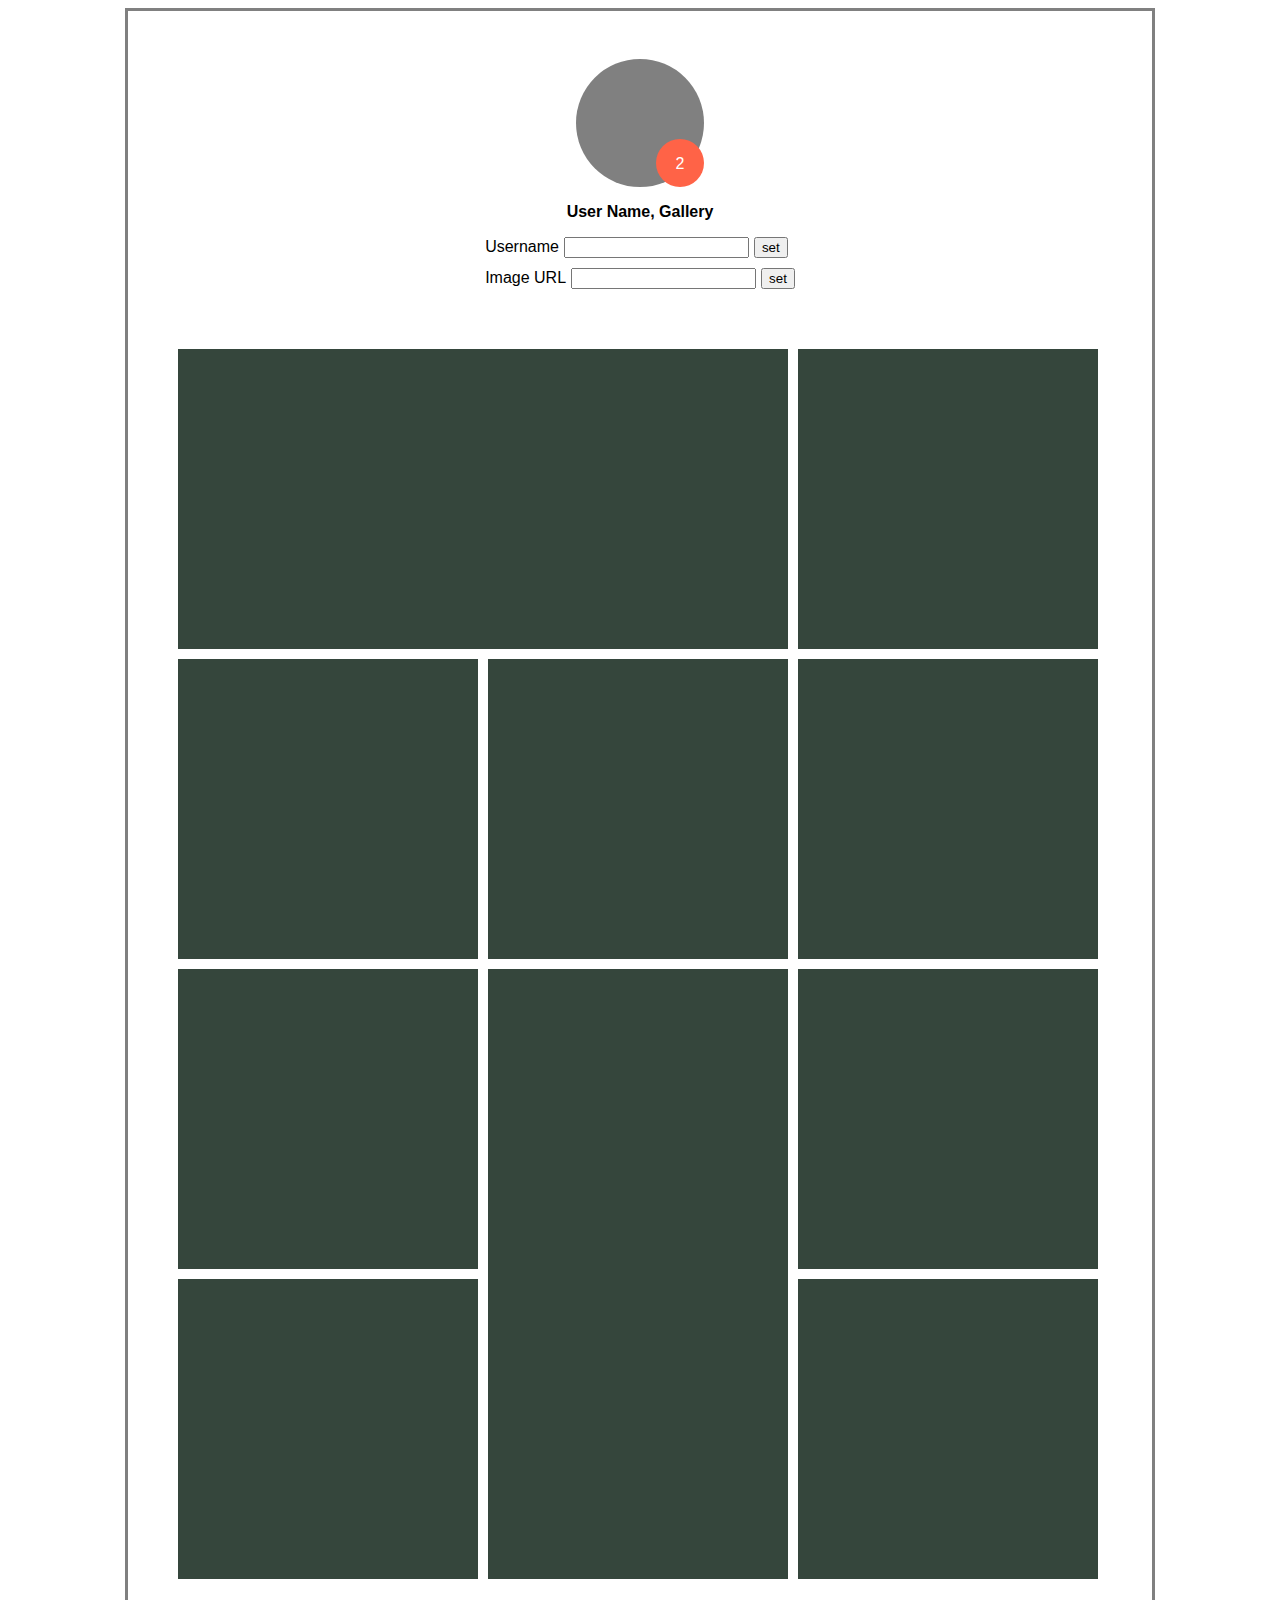
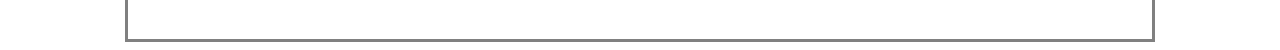
==== ITF-WEB-PRO-2/index.html @ 0387a829 "Add files via upload" ====
<!DOCTYPE html>
<html lang="en">
<head>
    <meta charset="UTF-8">
    <meta name="viewport" content="width=device-width, initial-scale=1.0">
    <title>Huhe</title>
    <link rel="stylesheet" href="./styles.css" />
    <script>
        function display(){
            document.getElementById("myusername").innerHTML = document.getElementById("username").value + "'s Gallery"
        }
        function setImage(){
            document.getElementsById("profileimg").style.backgroundImage = "url(" + document.getElementById("image_url").value + ")";
        }
    </script>
</head>
<body>
    <div class="content">
        <div class="flex-top">
            <div class="flex-item-1">
                <!--Avatar-->
                <div class="avatar" id="profileimg"></div>
                <div class="noti"><p>2</p></div>
            </div>
            <div>
                <a href="https://translate.google.com/" class="on-hover">
                <p style="font-weight: 700;" id="myusername">User Name, Gallery</p>
                </a>
            </div>
            <div class="flex-item-2">
                <div><label>Username</label><input type="text" style="margin-left: 5px;" id="username"><button style="margin-left: 5px;" onclick="display()">set</button></div>
                <div><label>Image URL</label><input type="text" style="margin-left: 5px;" id="image_url"><button style="margin-left: 5px;" onclick="setImage()">set</button></div>
                <div></div>
            </div>
        </div>
        <div class="gallery">
            <div class="gallery-item" style="grid-column: span 2 / span 2;"></div>
            <div class="gallery-item"></div> 
            <div class="gallery-item"></div>
            <div class="gallery-item"></div>
            <div class="gallery-item"></div>
            <div class="gallery-item"></div>
            <div class="gallery-item" style="grid-row: span 2 / span 2;"></div>
            <div class="gallery-item"></div>
            <div class="gallery-item"></div>
            <div class="gallery-item"></div>
            <div class="gallery-item"></div>
            <div class="gallery-item"></div>
        </div>
    </div>
</body>
</html>
---- ITF-WEB-PRO-2/styles.css ----
body {
    font-family: sans-serif;
}

.content {
    border: 3px solid grey;
    width: 1024px;
    margin: auto;

}

.flex-top {
    display: flex;
    flex-direction: column;
    align-items: center;
}

.flex-item-1 {
    position: relative;
    margin-top: 48px;
    margin-left: auto;
    margin-right: auto;
}

.flex-item-2 {
    display: flex;
    flex-direction: column;
    gap: 10px;
}

.avatar {
    background-color: grey;
    overflow: hidden;
    width: 128px;
    height: 128px;
    border-radius: 9999px;
}

.gallery {
    padding: 50px;
    display: grid;
    grid-template-columns: repeat(3, 300px);
    grid-template-rows: repeat(4, 300px);
    gap: 10px;
    place-items: center;
    margin-left: auto;
    margin-right: auto;
}

.gallery-item {
    background-color: rgb(53, 70, 60);
    width: 100%;
    height: 100%;
}

.on-hover {
    text-decoration: none;
    color: black;
}

.on-hover:hover {
    text-decoration: underline;
    color: brown;
}
.noti {
    position: absolute;
    display: grid;
    background-color: tomato;
    width: 3rem;
    height: 3rem;
    border-radius: 9999px;
    right: 0;
    bottom: 0;
    place-items: center;
    color: white;

}
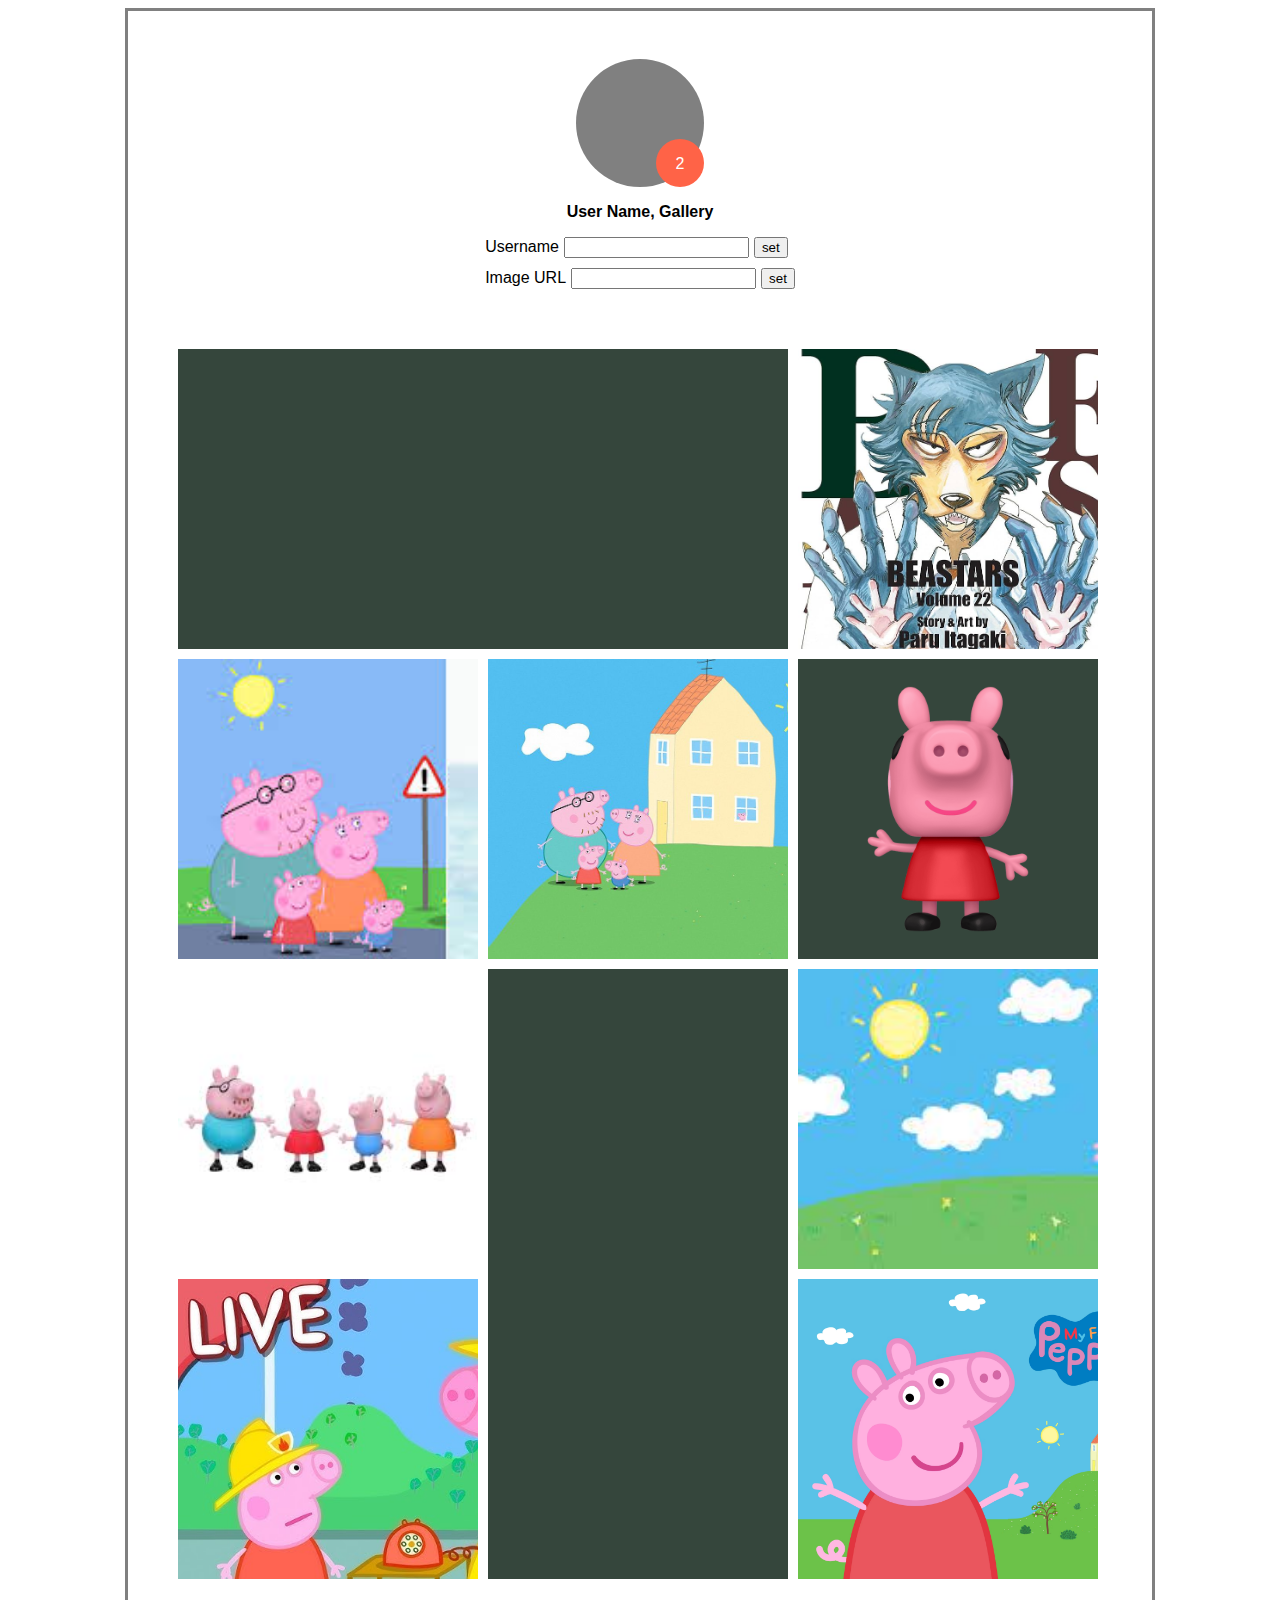
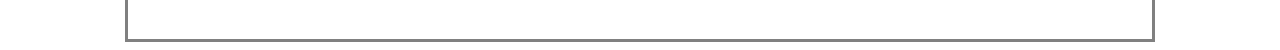
==== commit 1b5098eb: "แก้" ====
--- a/ITF-WEB-PRO-2/index.html
+++ b/ITF-WEB-PRO-2/index.html
@@ -10,7 +10,7 @@
             document.getElementById("myusername").innerHTML = document.getElementById("username").value + "'s Gallery"
         }
         function setImage(){
-            document.getElementsById("profileimg").style.backgroundImage = "url(" + document.getElementById("image_url").value + ")";
+            document.getElementById("profileimg").style.backgroundImage = "url(" + document.getElementById("image_url").value + ")";
         }
     </script>
 </head>
@@ -34,18 +34,18 @@
             </div>
         </div>
         <div class="gallery">
-            <div class="gallery-item" style="grid-column: span 2 / span 2;"></div>
-            <div class="gallery-item"></div> 
-            <div class="gallery-item"></div>
-            <div class="gallery-item"></div>
-            <div class="gallery-item"></div>
-            <div class="gallery-item"></div>
-            <div class="gallery-item" style="grid-row: span 2 / span 2;"></div>
-            <div class="gallery-item"></div>
-            <div class="gallery-item"></div>
-            <div class="gallery-item"></div>
-            <div class="gallery-item"></div>
-            <div class="gallery-item"></div>
+            <div class="gallery-item" style="grid-column: span 2 / span 2;" style="background-image: url(120.png);"></div>
+            <div class="gallery-item" style="background-image: url(beast.jpg);"></div> 
+            <div class="gallery-item" style="background-image: url(110.jpg);"></div>
+            <div class="gallery-item" style="background-image: url(111.jpg);"></div>
+            <div class="gallery-item" style="background-image: url(112.png);"></div>
+            <div class="gallery-item" style="background-image: url(113.jpg);"></div>
+            <div class="gallery-item" style="grid-row: span 2 / span 2;" style="background-image: url(119.jpg);"></div>
+            <div class="gallery-item" style="background-image: url(114.jpg);"></div>
+            <div class="gallery-item" style="background-image: url(115.jpg);"></div>
+            <div class="gallery-item" style="background-image: url(116.avif);"></div>
+            <div class="gallery-item" style="background-image: url(117.jpg);"></div>
+            <div class="gallery-item" style="background-image: url(118.jpg);"></div>
         </div>
     </div>
 </body>
--- a/ITF-WEB-PRO-2/styles.css
+++ b/ITF-WEB-PRO-2/styles.css
@@ -51,6 +51,7 @@
     background-color: rgb(53, 70, 60);
     width: 100%;
     height: 100%;
+    background-size: cover;
 }
 
 .on-hover {
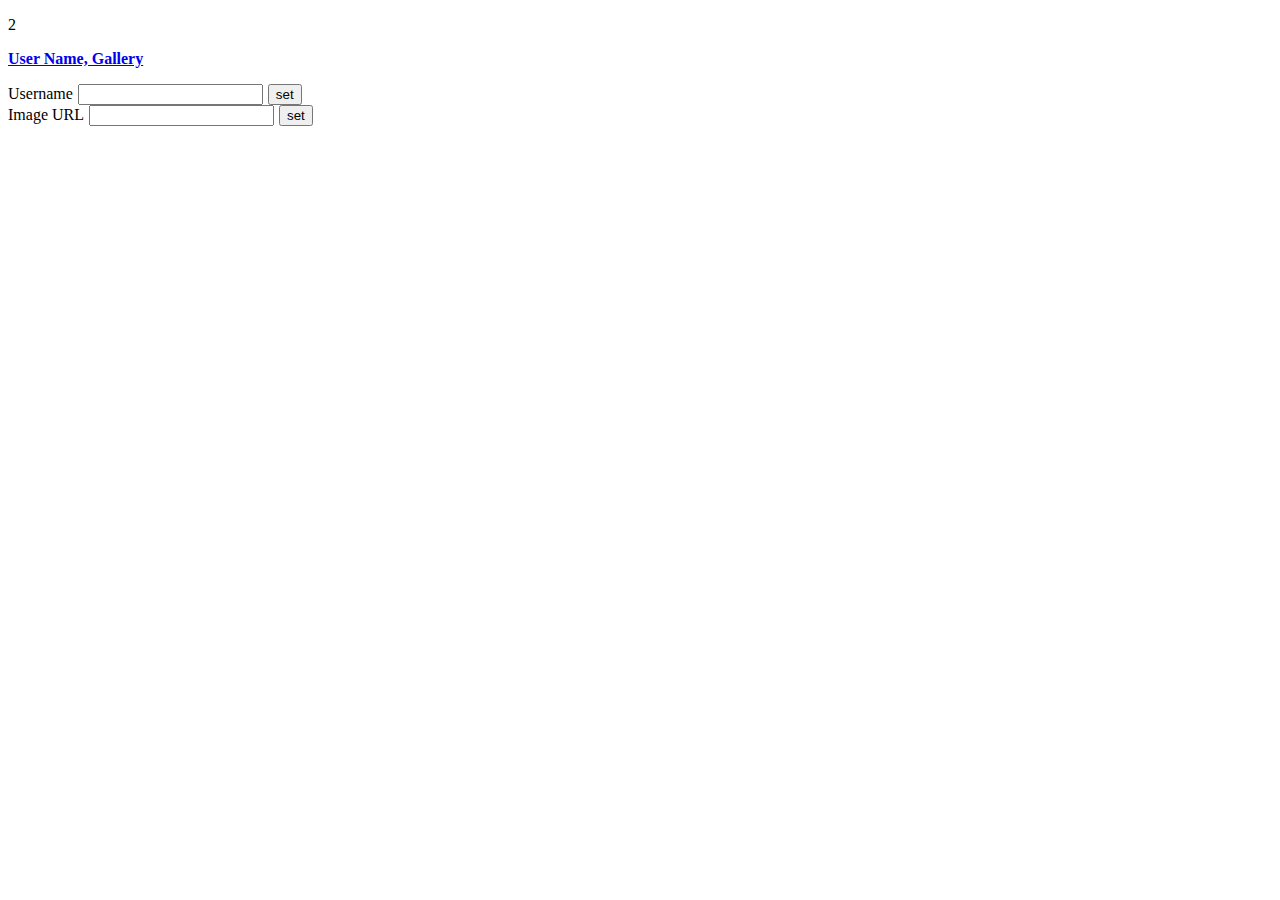
==== commit 7a09ff8e: "Create index.html" ====
--- a/ITF-WEB-PRO-2/index.html
+++ b/ITF-WEB-PRO-2/index.html
@@ -1,52 +1,52 @@
-<!DOCTYPE html>
-<html lang="en">
-<head>
-    <meta charset="UTF-8">
-    <meta name="viewport" content="width=device-width, initial-scale=1.0">
-    <title>Huhe</title>
-    <link rel="stylesheet" href="./styles.css" />
-    <script>
-        function display(){
-            document.getElementById("myusername").innerHTML = document.getElementById("username").value + "'s Gallery"
-        }
-        function setImage(){
-            document.getElementById("profileimg").style.backgroundImage = "url(" + document.getElementById("image_url").value + ")";
-        }
-    </script>
-</head>
-<body>
-    <div class="content">
-        <div class="flex-top">
-            <div class="flex-item-1">
-                <!--Avatar-->
-                <div class="avatar" id="profileimg"></div>
-                <div class="noti"><p>2</p></div>
-            </div>
-            <div>
-                <a href="https://translate.google.com/" class="on-hover">
-                <p style="font-weight: 700;" id="myusername">User Name, Gallery</p>
-                </a>
-            </div>
-            <div class="flex-item-2">
-                <div><label>Username</label><input type="text" style="margin-left: 5px;" id="username"><button style="margin-left: 5px;" onclick="display()">set</button></div>
-                <div><label>Image URL</label><input type="text" style="margin-left: 5px;" id="image_url"><button style="margin-left: 5px;" onclick="setImage()">set</button></div>
-                <div></div>
-            </div>
-        </div>
-        <div class="gallery">
-            <div class="gallery-item" style="grid-column: span 2 / span 2;" style="background-image: url(120.png);"></div>
-            <div class="gallery-item" style="background-image: url(beast.jpg);"></div> 
-            <div class="gallery-item" style="background-image: url(110.jpg);"></div>
-            <div class="gallery-item" style="background-image: url(111.jpg);"></div>
-            <div class="gallery-item" style="background-image: url(112.png);"></div>
-            <div class="gallery-item" style="background-image: url(113.jpg);"></div>
-            <div class="gallery-item" style="grid-row: span 2 / span 2;" style="background-image: url(119.jpg);"></div>
-            <div class="gallery-item" style="background-image: url(114.jpg);"></div>
-            <div class="gallery-item" style="background-image: url(115.jpg);"></div>
-            <div class="gallery-item" style="background-image: url(116.avif);"></div>
-            <div class="gallery-item" style="background-image: url(117.jpg);"></div>
-            <div class="gallery-item" style="background-image: url(118.jpg);"></div>
-        </div>
-    </div>
-</body>
+<!DOCTYPE html>
+<html lang="en">
+<head>
+    <meta charset="UTF-8">
+    <meta name="viewport" content="width=device-width, initial-scale=1.0">
+    <title>Huhe</title>
+    <link rel="stylesheet" href="./styles.css" />
+    <script>
+        function display(){
+            document.getElementById("myusername").innerHTML = document.getElementById("username").value + "'s Gallery"
+        }
+        function setImage(){
+            document.getElementById("profileimg").style.backgroundImage = "url(" + document.getElementById("image_url").value + ")";
+        }
+    </script>
+</head>
+<body>
+    <div class="content">
+        <div class="flex-top">
+            <div class="flex-item-1">
+                <!--Avatar-->
+                <div class="avatar" id="profileimg"></div>
+                <div class="noti"><p>2</p></div>
+            </div>
+            <div>
+                <a href="https://translate.google.com/" class="on-hover">
+                <p style="font-weight: 700;" id="myusername">User Name, Gallery</p>
+                </a>
+            </div>
+            <div class="flex-item-2">
+                <div><label>Username</label><input type="text" style="margin-left: 5px;" id="username"><button style="margin-left: 5px;" onclick="display()">set</button></div>
+                <div><label>Image URL</label><input type="text" style="margin-left: 5px;" id="image_url"><button style="margin-left: 5px;" onclick="setImage()">set</button></div>
+                <div></div>
+            </div>
+        </div>
+        <div class="gallery">
+            <div class="gallery-item" style="grid-column: span 2 / span 2; background-image: url(120.png);"></div>
+            <div class="gallery-item" style="background-image: url(beast.jpg);"></div> 
+            <div class="gallery-item" style="background-image: url(110.jpg);"></div>
+            <div class="gallery-item" style="background-image: url(111.jpg);"></div>
+            <div class="gallery-item" style="background-image: url(112.png);"></div>
+            <div class="gallery-item" style="background-image: url(113.jpg);"></div>
+            <div class="gallery-item" style="grid-row: span 2 / span 2; background-image: url(119.jpg);"></div>
+            <div class="gallery-item" style="background-image: url(114.jpg);"></div>
+            <div class="gallery-item" style="background-image: url(115.jpg);"></div>
+            <div class="gallery-item" style="background-image: url(116.avif);"></div>
+            <div class="gallery-item" style="background-image: url(117.jpg);"></div>
+            <div class="gallery-item" style="background-image: url(118.jpg);"></div>
+        </div>
+    </div>
+</body>
 </html>